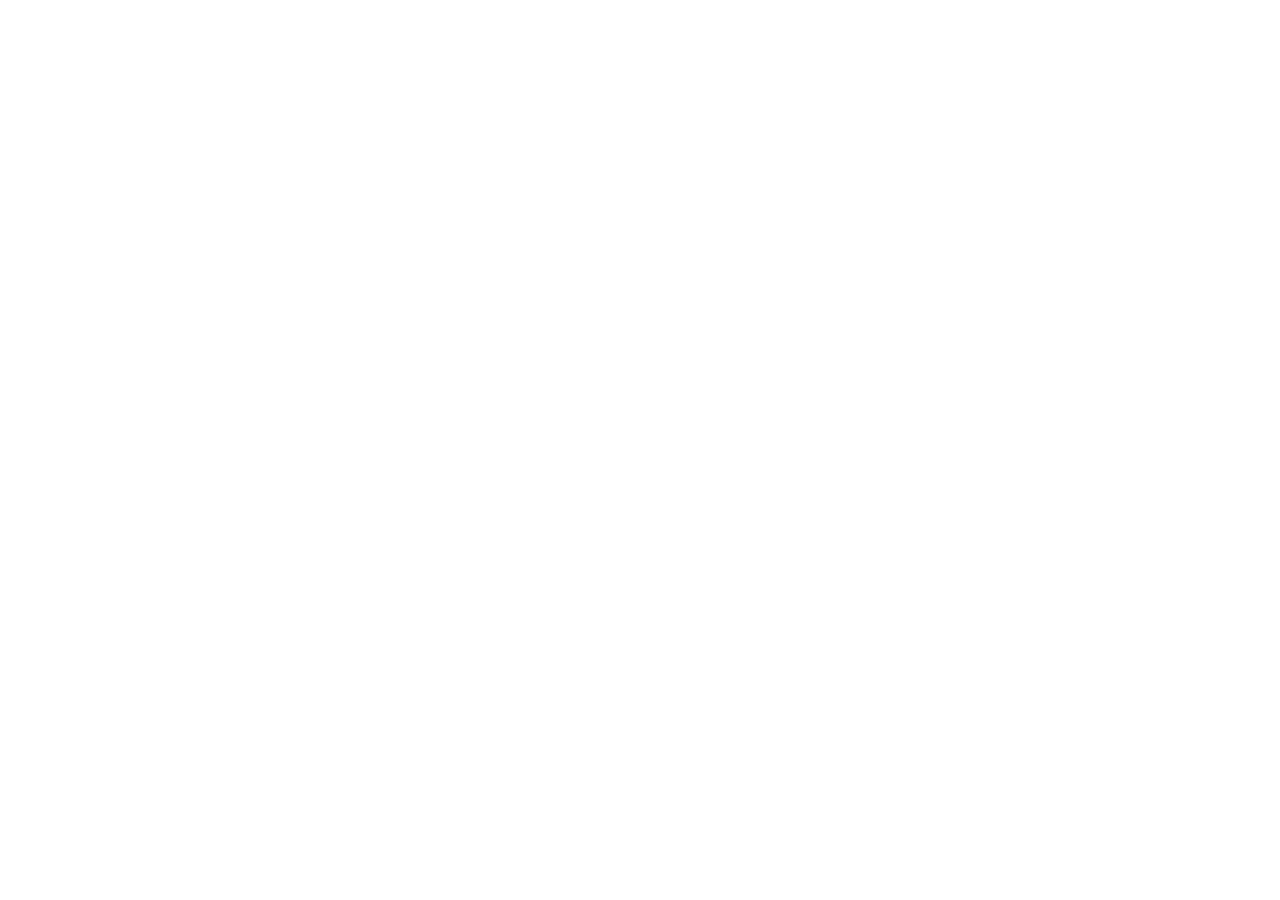
==== index.html @ 52ec28b9 "Initial Portfolio setup" ====
<!DOCTYPE html>
<html lang="en">
<head>
    <meta charset="UTF-8">
    <meta name="viewport" content="width=\, initial-scale=1.0">
    <link rel="stylesheet" href="style.css">
    <title>My Portfolio</title>
</head>
<body>
    
</body>
</html>
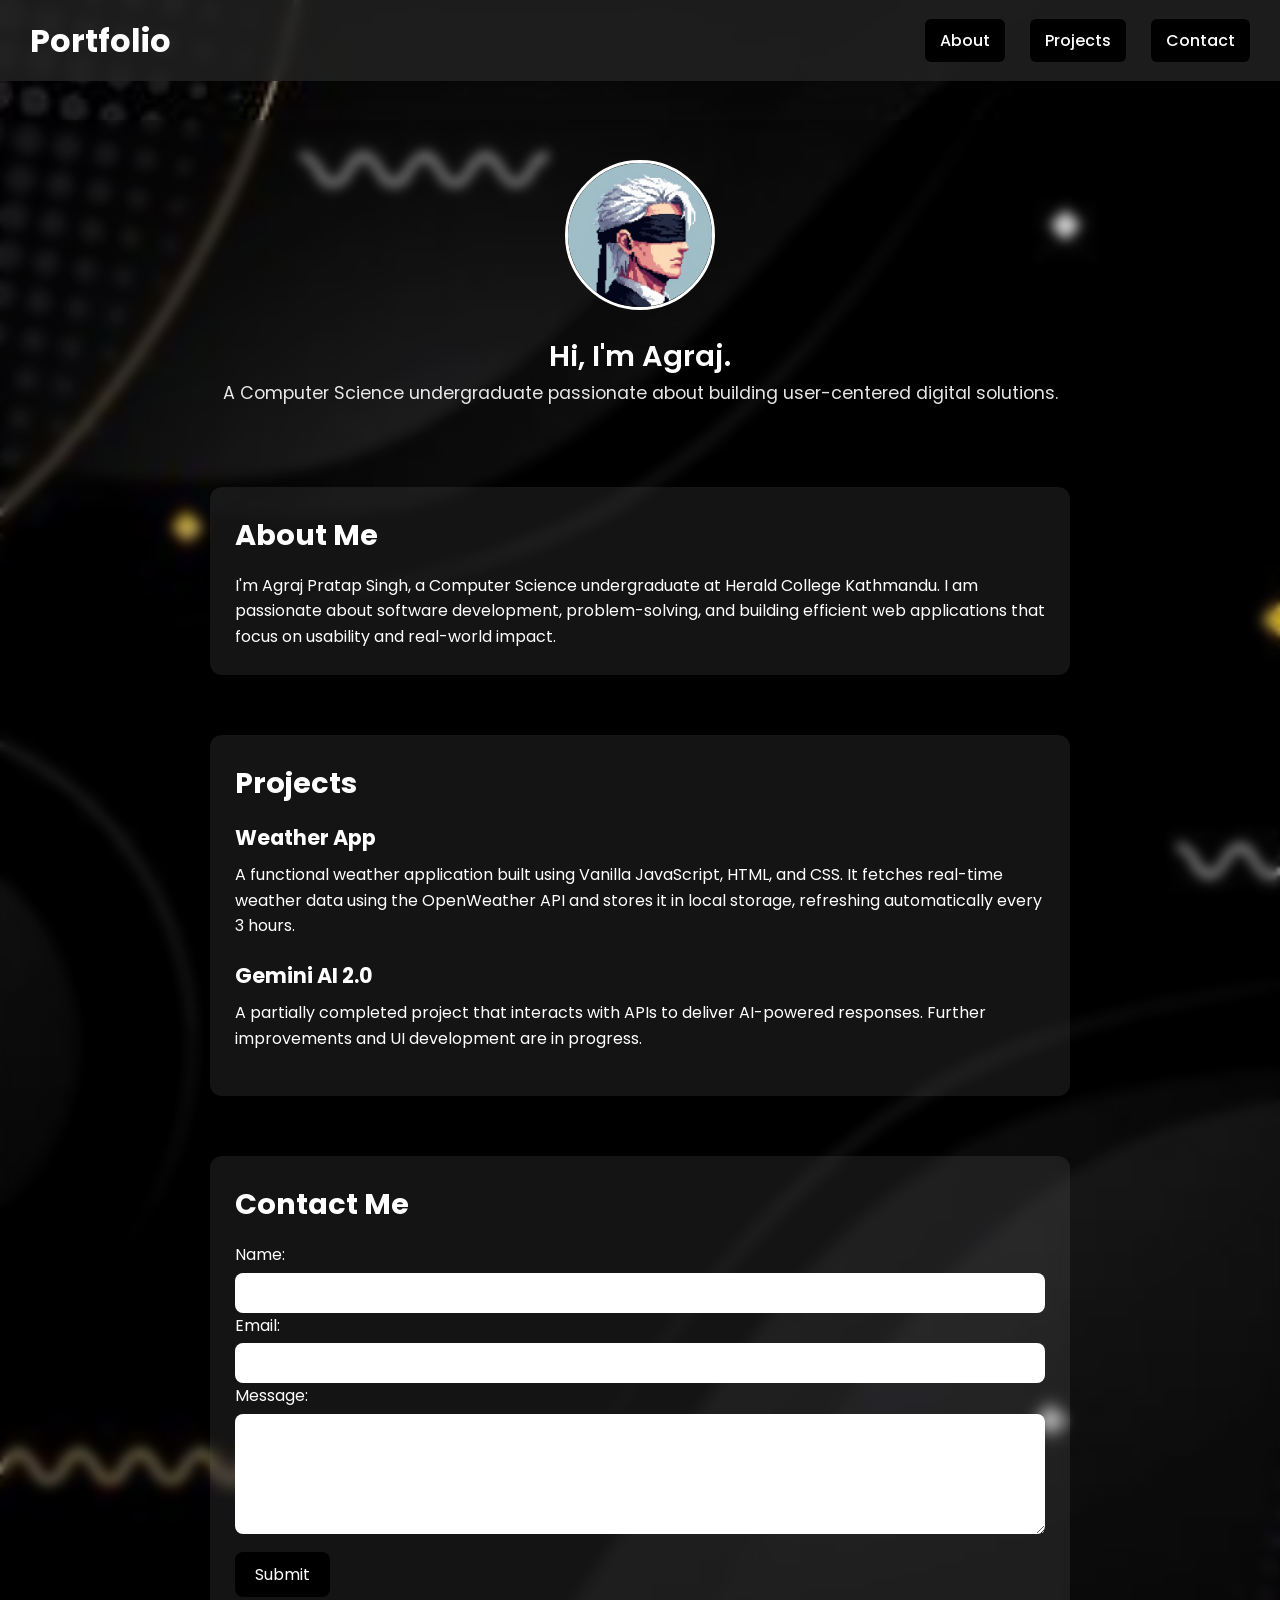
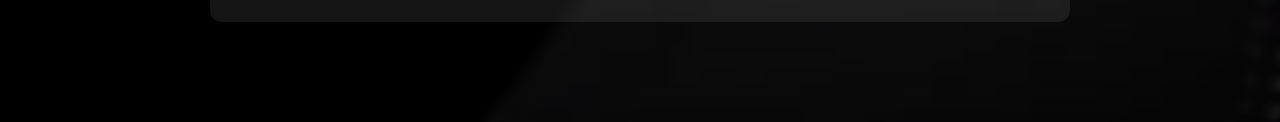
==== commit 61629e2c: "Completed" ====
--- a/index.html
+++ b/index.html
@@ -1,12 +1,73 @@
 <!DOCTYPE html>
 <html lang="en">
 <head>
-    <meta charset="UTF-8">
-    <meta name="viewport" content="width=\, initial-scale=1.0">
-    <link rel="stylesheet" href="style.css">
+    <meta charset="UTF-8" />
+    <meta name="viewport" content="width=device-width, initial-scale=1.0" />
     <title>My Portfolio</title>
+    <link rel="icon" type="image/jpeg" href="image.jpg" />
+    <link rel="stylesheet"  href="style.css">
+
+    <link href="https://fonts.googleapis.com/css2?family=Poppins:wght@300;400;500;600&display=swap" rel="stylesheet" />
+
 </head>
 <body>
-    
+    <div class="main-container">
+        <header>
+            <h1>Portfolio</h1>
+            <nav>
+                <ul>
+                    <li><a href="#about">About</a></li>
+                    <li><a href="#projects">Projects</a></li>
+                    <li><a href="#contact">Contact</a></li>
+                </ul>
+            </nav>
+        </header>
+
+        <div class="intro">
+            <img src="image.jpg" class="my-img" />
+            <p class="img-text-name">Hi, I'm Agraj.</p>
+            <p class="img-text-work">A Computer Science undergraduate passionate about building user-centered digital solutions.</p>
+        </div>
+
+        <div class="details">
+            <section id="about">
+                <h2>About Me</h2>
+                <p>
+                    I'm Agraj Pratap Singh, a Computer Science undergraduate at Herald College Kathmandu. I am passionate about software development,
+                    problem-solving, and building efficient web applications that focus on usability and real-world impact.
+                </p>
+            </section>
+
+            <section id="projects">
+                <h2>Projects</h2>
+
+                <article>
+                    <h3>Weather App</h3>
+                    <p>A functional weather application built using Vanilla JavaScript, HTML, and CSS. It fetches real-time weather data using the OpenWeather API and stores it in local storage, refreshing automatically every 3 hours.</p>
+                </article>
+
+                <article>
+                    <h3>Gemini AI 2.0</h3>
+                    <p>A partially completed project that interacts with APIs to deliver AI-powered responses. Further improvements and UI development are in progress.</p>
+                </article>
+            </section>
+
+            <section id="contact">
+                <h2>Contact Me</h2>
+                <form action="#" method="post">
+                    <label for="name">Name:</label>
+                    <input type="text" id="name" name="name" required />
+
+                    <label for="email">Email:</label>
+                    <input type="email" id="email" name="email" required />
+
+                    <label for="message">Message:</label>
+                    <textarea id="message" name="message" rows="5" required></textarea>
+
+                    <button type="submit">Submit</button>
+                </form>
+            </section>
+        </div>
+    </div>
 </body>
 </html>
--- a/style.css
+++ b/style.css
@@ -0,0 +1,170 @@
+* {
+            margin: 0;
+            padding: 0;
+            box-sizing: border-box;
+            color: white;
+            font-family: "Poppins", sans-serif;
+        }
+
+        html{
+        	scroll-behavior: smooth;
+        }
+
+        body {
+            line-height: 1.6;
+            background-image: url("bg.jpg");
+            background-size: cover;
+            background-repeat: no-repeat;
+            background-position: center;
+            position: relative;
+            min-height: 100vh;
+        }
+
+        body::before {
+            content: "";
+            position: absolute;
+            inset: 0;
+            background: rgba(0, 0, 0, 0.15);
+            backdrop-filter: blur(6px);
+            z-index: 0;
+            pointer-events: none;
+        }
+
+        .main-container {
+            position: relative;
+            z-index: 1;
+        }
+
+        header {
+            display: flex;
+            align-items: center;
+            justify-content: space-between;
+            background: rgba(36, 36, 36, 0.8);
+            padding: 15px 30px;
+            position: fixed;
+            top: 0;
+            width: 100%;
+            backdrop-filter: blur(6px);
+            z-index: 10;
+        }
+
+        header h1 {
+            font-size: 2rem;
+        }
+
+        nav ul {
+            display: flex;
+            gap: 25px;
+            list-style: none;
+        }
+
+        nav a {
+        	padding: 10px 15px;
+            text-decoration: none;
+            background-color: black;
+            color: white;
+            border: none;
+            border-radius: 6px;
+            font-weight: 500;
+            transition: 0.3s;
+        }
+
+        nav a:hover {
+            color: black;
+            background: white;
+            transform: scale(1.05);
+        }
+
+        .intro {
+            margin-top: 120px;
+            padding: 40px 20px;
+            text-align: center;
+        }
+
+        .my-img {
+            width: 150px;
+            height: 150px;
+            border-radius: 50%;
+            border: 3px solid white;
+            object-fit: cover;
+            margin-bottom: 15px;
+        }
+
+        .img-text-name {
+            font-size: 1.8rem;
+            font-weight: 600;
+        }
+
+        .img-text-work {
+            font-size: 1.1rem;
+            opacity: 0.9;
+        }
+
+        .details {
+            max-width: 900px;
+            margin: auto;
+            padding: 40px 20px;
+        }
+
+        section {
+            margin-bottom: 60px;
+            background: rgba(255, 255, 255, 0.08);
+            padding: 25px;
+            border-radius: 12px;
+            backdrop-filter: blur(6px);
+             scroll-margin-top: 80px;
+        }
+
+        h2 {
+            margin-bottom: 15px;
+            font-size: 1.8rem;
+        }
+
+        article {
+            margin-bottom: 20px;
+        }
+
+        article h3 {
+            margin-bottom: 8px;
+            font-size: 1.3rem;
+        }
+
+        form input,
+        form textarea {
+            width: 100%;
+            padding: 10px;
+            border: none;
+            outline: none;
+            border-radius: 8px;
+            margin-top: 5px;
+            color: black;
+        }
+
+        button {
+            padding: 10px 20px;
+            border: none;
+            background: #000000;
+            color: white;
+            font-size: 1rem;
+            border-radius: 8px;
+            margin-top: 10px;
+            cursor: pointer;
+            transition: 0.3s;
+        }
+
+        button:hover {
+            background: white;
+            color: black;
+                        transform: scale(1.05);
+
+        }
+
+        @media (max-width: 600px) {
+            header h1 {
+                font-size: 1.5rem;
+            }
+
+            .intro {
+                margin-top: 90px;
+            }
+        }
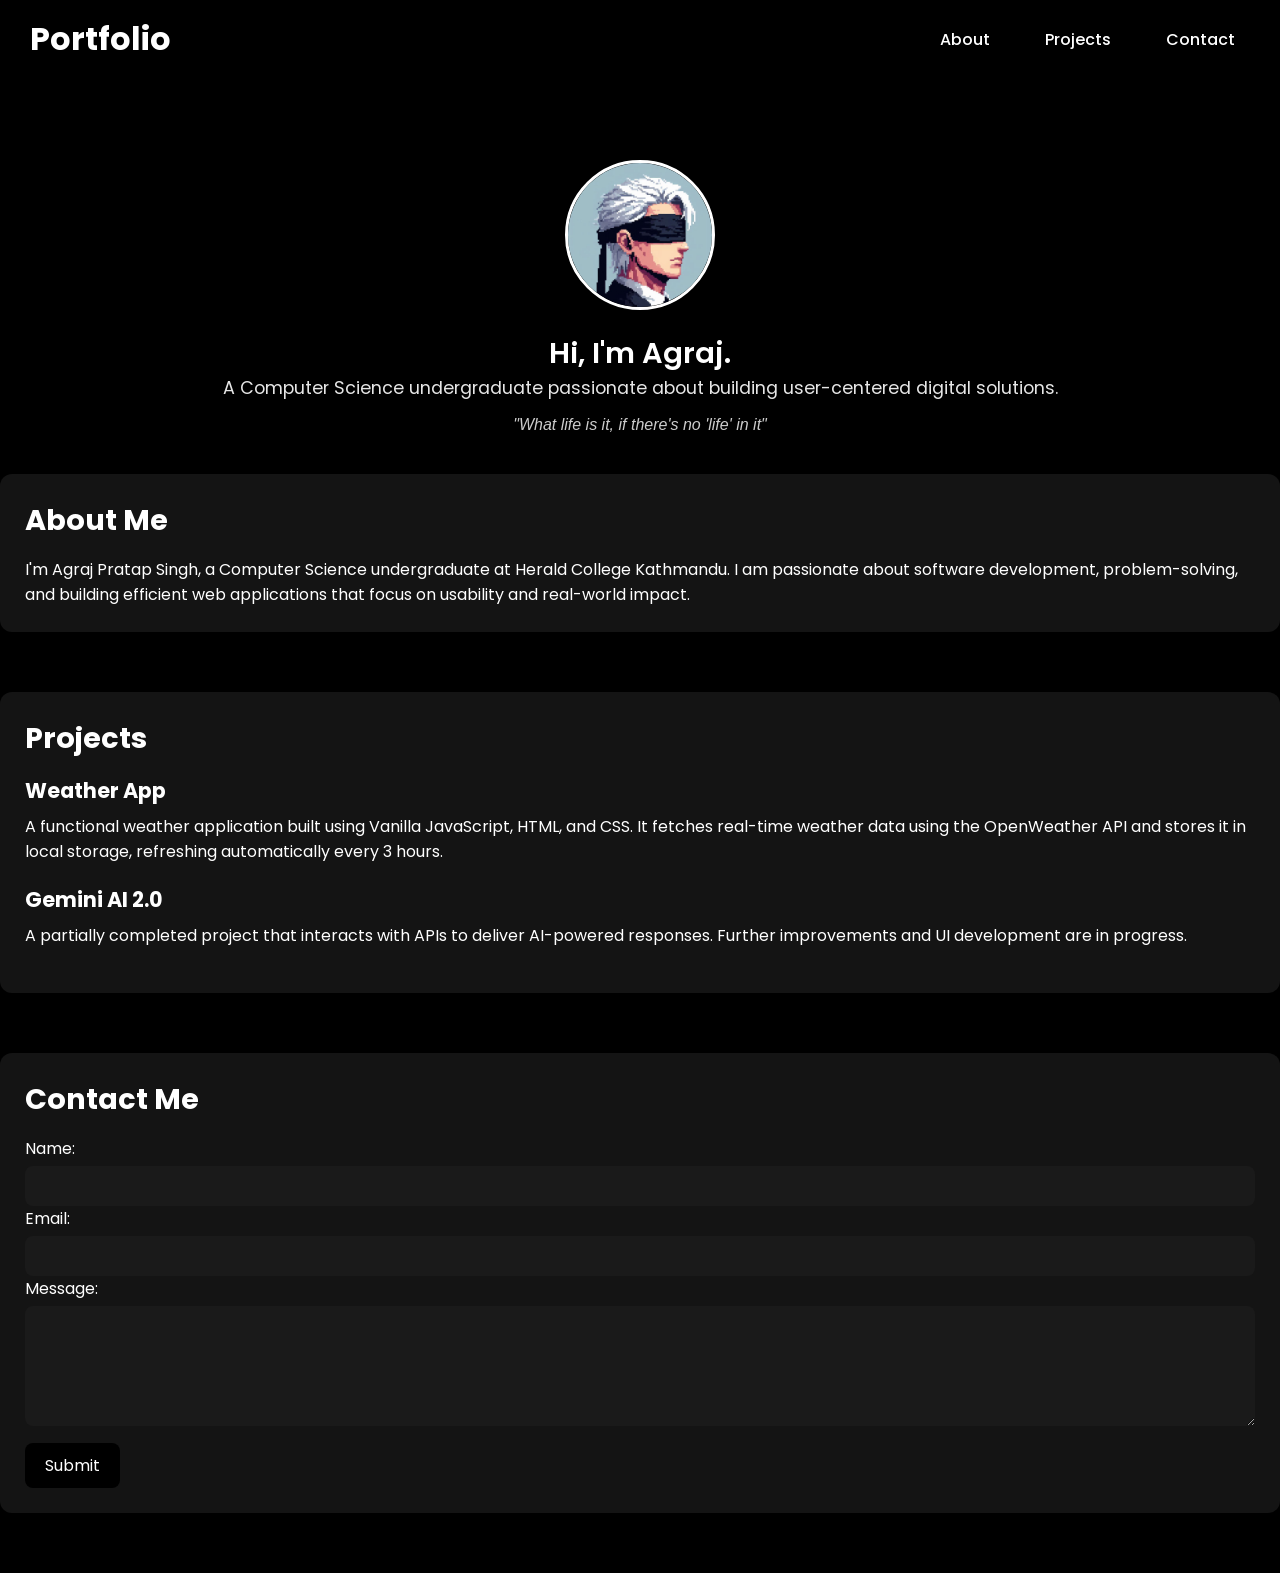
==== commit c665f3ed: "Move website files to root for GitHub Pages" ====
--- a/index.html
+++ b/index.html
@@ -5,13 +5,18 @@
     <meta name="viewport" content="width=device-width, initial-scale=1.0" />
     <title>My Portfolio</title>
     <link rel="icon" type="image/jpeg" href="image.jpg" />
-    <link rel="stylesheet"  href="style.css">
-
+    <link rel="stylesheet" href="style.css">
     <link href="https://fonts.googleapis.com/css2?family=Poppins:wght@300;400;500;600&display=swap" rel="stylesheet" />
-
+    
 </head>
 <body>
     <div class="main-container">
+        <!-- Background video -->
+        <video autoplay loop muted plays-inline class="background-clip">
+            <source src="C:\Personal\Study Materials\FSD\Workshop-1\portfolio-agraj-singh\video.mp4" type="video/mp4">
+        </video>
+
+        <!-- Header -->
         <header>
             <h1>Portfolio</h1>
             <nav>
@@ -23,13 +28,17 @@
             </nav>
         </header>
 
+        <!-- Intro / Hero Section -->
         <div class="intro">
             <img src="image.jpg" class="my-img" />
             <p class="img-text-name">Hi, I'm Agraj.</p>
             <p class="img-text-work">A Computer Science undergraduate passionate about building user-centered digital solutions.</p>
+            <p class="quote">"What life is it, if there's no 'life' in it"</p>
         </div>
 
+        <!-- Details -->
         <div class="details">
+            <!-- About -->
             <section id="about">
                 <h2>About Me</h2>
                 <p>
@@ -38,6 +47,7 @@
                 </p>
             </section>
 
+            <!-- Projects -->
             <section id="projects">
                 <h2>Projects</h2>
 
@@ -52,6 +62,7 @@
                 </article>
             </section>
 
+            <!-- Contact -->
             <section id="contact">
                 <h2>Contact Me</h2>
                 <form action="#" method="post">
@@ -70,4 +81,4 @@
         </div>
     </div>
 </body>
-</html>+</html>
--- a/style.css
+++ b/style.css
@@ -1,170 +1,178 @@
 * {
-            margin: 0;
-            padding: 0;
-            box-sizing: border-box;
-            color: white;
-            font-family: "Poppins", sans-serif;
-        }
+    margin: 0;
+    padding: 0;
+    box-sizing: border-box;
+    color: white;
+    font-family: "Poppins", sans-serif;
+}
 
-        html{
-        	scroll-behavior: smooth;
-        }
+html {
+    scroll-behavior: smooth;
+    background: black;
+}
 
-        body {
-            line-height: 1.6;
-            background-image: url("bg.jpg");
-            background-size: cover;
-            background-repeat: no-repeat;
-            background-position: center;
-            position: relative;
-            min-height: 100vh;
-        }
+.background-clip {
+    position: absolute;
+    right: 0;
+    z-index: -1;
+    object-fit: cover;
+}
 
-        body::before {
-            content: "";
-            position: absolute;
-            inset: 0;
-            background: rgba(0, 0, 0, 0.15);
-            backdrop-filter: blur(6px);
-            z-index: 0;
-            pointer-events: none;
-        }
+/* Header */
+header {
+    display: flex;
+    align-items: center;
+    justify-content: space-between;
+    background: transparent;
+    padding: 15px 30px;
+    position: fixed;
+    top: 0;
+    width: 100%;
+    backdrop-filter: blur(6px);
+    z-index: 10;
+}
 
-        .main-container {
-            position: relative;
-            z-index: 1;
-        }
+header h1 {
+    font-size: 2rem;
+}
 
-        header {
-            display: flex;
-            align-items: center;
-            justify-content: space-between;
-            background: rgba(36, 36, 36, 0.8);
-            padding: 15px 30px;
-            position: fixed;
-            top: 0;
-            width: 100%;
-            backdrop-filter: blur(6px);
-            z-index: 10;
-        }
+nav ul {
+    display: flex;
+    gap: 25px;
+    list-style: none;
+}
 
-        header h1 {
-            font-size: 2rem;
-        }
+nav a {
+    padding: 10px 15px;
+    text-decoration: none;
+    background-color: black;
+    color: white;
+    border: none;
+    border-radius: 6px;
+    font-weight: 500;
+    transition: 0.3s;
+}
 
-        nav ul {
-            display: flex;
-            gap: 25px;
-            list-style: none;
-        }
+nav a:hover {
+    color: black;
+    background: white;
+    transform: scale(1.05);
+}
 
-        nav a {
-        	padding: 10px 15px;
-            text-decoration: none;
-            background-color: black;
-            color: white;
-            border: none;
-            border-radius: 6px;
-            font-weight: 500;
-            transition: 0.3s;
-        }
+.intro {
+    margin-top: 120px;
+    padding: 40px 20px;
+    text-align: center;
+}
 
-        nav a:hover {
-            color: black;
-            background: white;
-            transform: scale(1.05);
-        }
+.my-img {
+    width: 150px;
+    height: 150px;
+    border-radius: 50%;
+    border: 3px solid white;
+    object-fit: cover;
+    margin-bottom: 15px;
+}
 
-        .intro {
-            margin-top: 120px;
-            padding: 40px 20px;
-            text-align: center;
-        }
+.img-text-name {
+    font-size: 1.8rem;
+    font-weight: 600;
+}
 
-        .my-img {
-            width: 150px;
-            height: 150px;
-            border-radius: 50%;
-            border: 3px solid white;
-            object-fit: cover;
-            margin-bottom: 15px;
-        }
+.img-text-work {
+    font-size: 1.1rem;
+    opacity: 0.9;
+    margin-bottom: 15px;
+}
 
-        .img-text-name {
-            font-size: 1.8rem;
-            font-weight: 600;
-        }
+.quote {
+    font-style: italic;
+    opacity: 0.8;
+    font-size: 1rem;
+    margin-top: 10px;
+}
 
-        .img-text-work {
-            font-size: 1.1rem;
-            opacity: 0.9;
-        }
+/* Details sections */
+.details {
+   /* max-width: 900px;
+    margin: auto;
+    padding: 40px 20px;
+*/}
 
-        .details {
-            max-width: 900px;
-            margin: auto;
-            padding: 40px 20px;
-        }
+section {
+    margin-bottom: 60px;
+    background: rgba(255, 255, 255, 0.08);
+    padding: 25px;
+    border-radius: 12px;
+    backdrop-filter: blur(6px);
+    scroll-margin-top: 80px;
+}
 
-        section {
-            margin-bottom: 60px;
-            background: rgba(255, 255, 255, 0.08);
-            padding: 25px;
-            border-radius: 12px;
-            backdrop-filter: blur(6px);
-             scroll-margin-top: 80px;
-        }
+h2 {
+    margin-bottom: 15px;
+    font-size: 1.8rem;
+}
 
-        h2 {
-            margin-bottom: 15px;
-            font-size: 1.8rem;
-        }
+article {
+    margin-bottom: 20px;
+}
 
-        article {
-            margin-bottom: 20px;
-        }
+article h3 {
+    margin-bottom: 8px;
+    font-size: 1.3rem;
+}
 
-        article h3 {
-            margin-bottom: 8px;
-            font-size: 1.3rem;
-        }
+/* Form */
+form input,
+form textarea {
+    width: 100%;
+    padding: 10px;
+    border: none;
+    outline: none;
+    border-radius: 8px;
+    margin-top: 5px;
+    color: white;
+    background-color: #1A1A1A;
+}
 
-        form input,
-        form textarea {
-            width: 100%;
-            padding: 10px;
-            border: none;
-            outline: none;
-            border-radius: 8px;
-            margin-top: 5px;
-            color: black;
-        }
+button {
+    padding: 10px 20px;
+    border: none;
+    background: #000000;
+    color: white;
+    font-size: 1rem;
+    border-radius: 8px;
+    margin-top: 10px;
+    cursor: pointer;
+    transition: 0.3s;
+}
 
-        button {
-            padding: 10px 20px;
-            border: none;
-            background: #000000;
-            color: white;
-            font-size: 1rem;
-            border-radius: 8px;
-            margin-top: 10px;
-            cursor: pointer;
-            transition: 0.3s;
-        }
+button:hover {
+    background: white;
+    color: black;
+    transform: scale(1.05);
+}
 
-        button:hover {
-            background: white;
-            color: black;
-                        transform: scale(1.05);
+/* Responsive */
+@media (max-width: 600px) {
+    header h1 {
+        font-size: 1.5rem;
+    }
 
-        }
+    .intro {
+        margin-top: 90px;
+    }
+}
 
-        @media (max-width: 600px) {
-            header h1 {
-                font-size: 1.5rem;
-            }
-
-            .intro {
-                margin-top: 90px;
-            }
-        }+@media (min-aspect-ratio: 16/9) {
+    .background-clip {
+        width: 100%;
+        height: auto;
+    }
+}
+@media (max-aspect-ratio: 16/9) {
+    .background-clip {
+        width: auto;
+        height: 100%;
+    }
+}
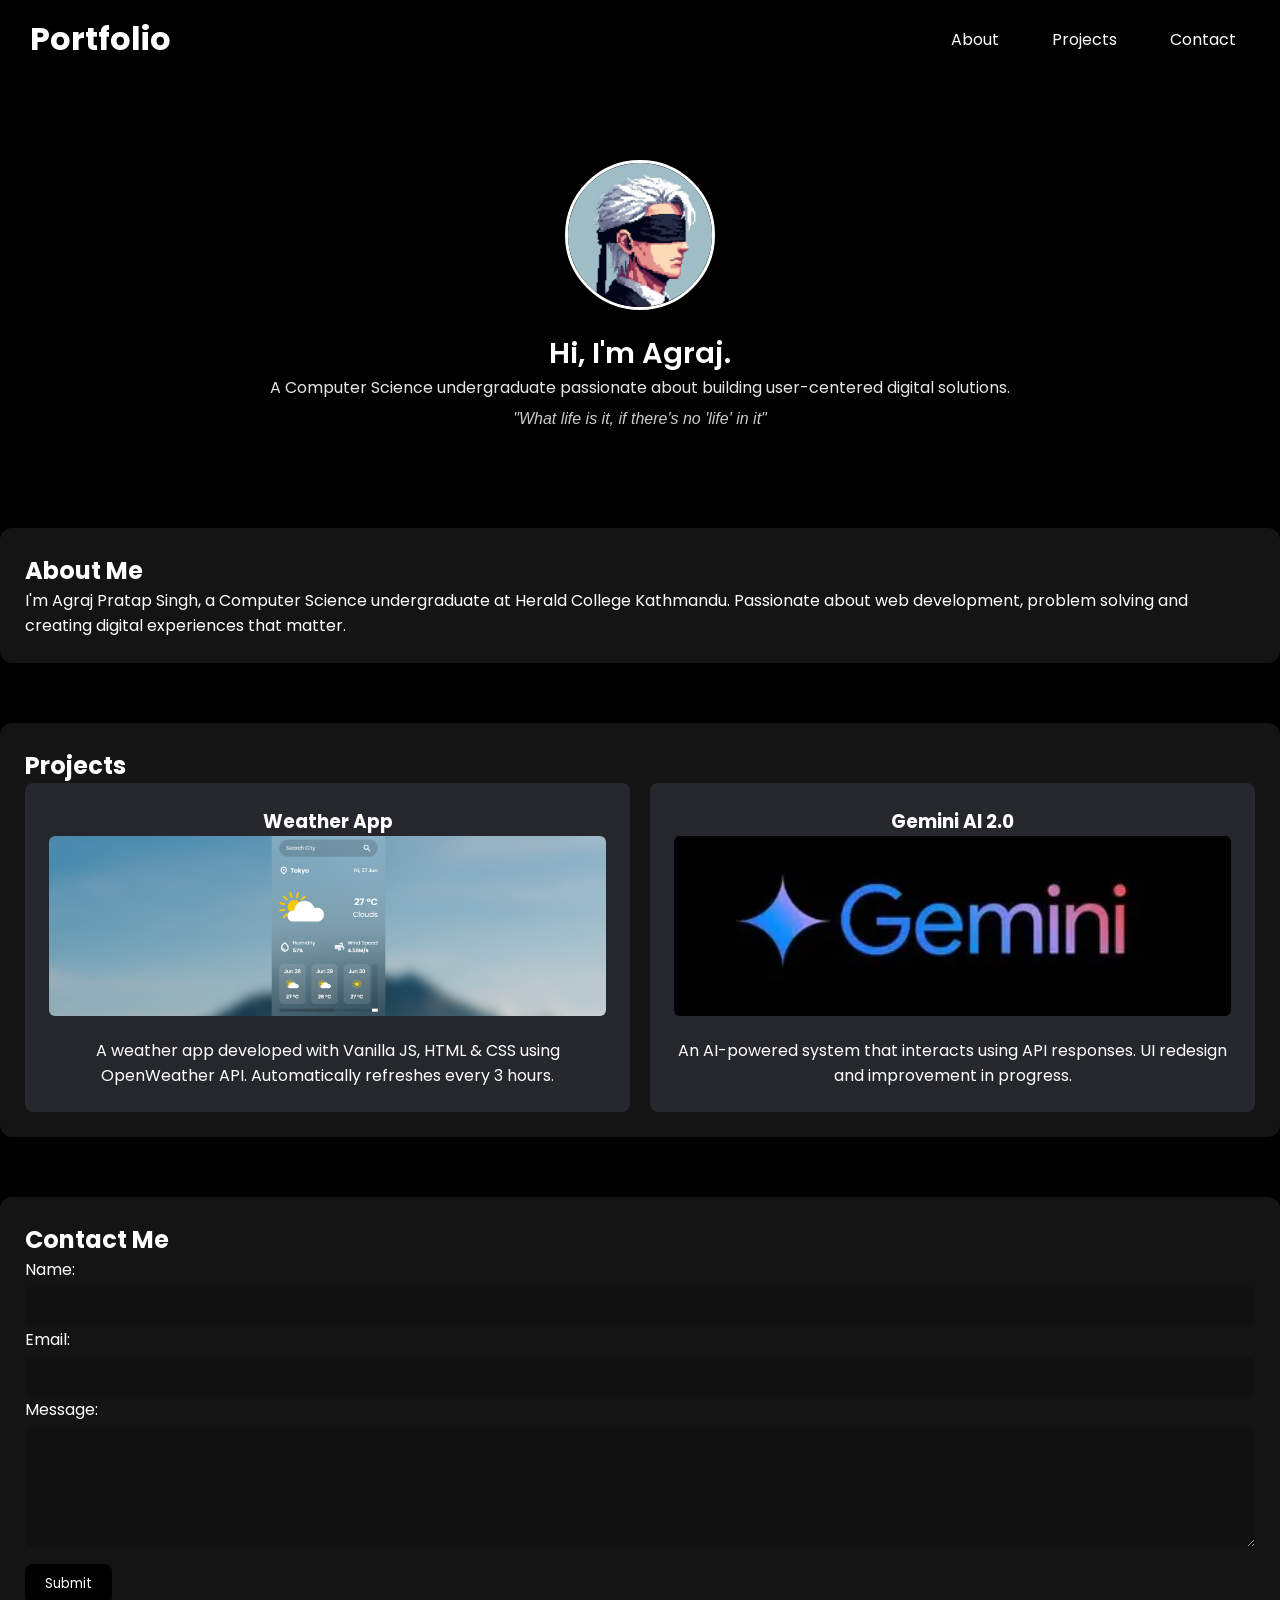
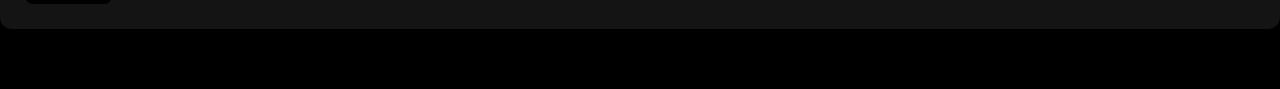
==== commit 7df380c6: "Added hamburger" ====
--- a/index.html
+++ b/index.html
@@ -3,82 +3,109 @@
 <head>
     <meta charset="UTF-8" />
     <meta name="viewport" content="width=device-width, initial-scale=1.0" />
-    <title>My Portfolio</title>
+    <title>My Portfolio | Agraj</title>
     <link rel="icon" type="image/jpeg" href="image.jpg" />
     <link rel="stylesheet" href="style.css">
     <link href="https://fonts.googleapis.com/css2?family=Poppins:wght@300;400;500;600&display=swap" rel="stylesheet" />
-    
 </head>
+
 <body>
-    <div class="main-container">
-        <!-- Background video -->
-        <video autoplay loop muted plays-inline class="background-clip">
-            <source src="C:\Personal\Study Materials\FSD\Workshop-1\portfolio-agraj-singh\video.mp4" type="video/mp4">
-        </video>
+<div class="main-container">
 
-        <!-- Header -->
-        <header>
-            <h1>Portfolio</h1>
-            <nav>
-                <ul>
-                    <li><a href="#about">About</a></li>
-                    <li><a href="#projects">Projects</a></li>
-                    <li><a href="#contact">Contact</a></li>
-                </ul>
-            </nav>
-        </header>
+    <!-- Background Video -->
+    <video autoplay loop muted plays-inline class="background-clip">
+        <!-- Use relative path when using hosting -->
+        <source src="video.mp4" type="video/mp4">
+    </video>
 
-        <!-- Intro / Hero Section -->
-        <div class="intro">
-            <img src="image.jpg" class="my-img" />
-            <p class="img-text-name">Hi, I'm Agraj.</p>
-            <p class="img-text-work">A Computer Science undergraduate passionate about building user-centered digital solutions.</p>
-            <p class="quote">"What life is it, if there's no 'life' in it"</p>
+    <!-- Header -->
+    <header>
+        <h1>Portfolio</h1>
+
+        <nav class="nav-links" id="navMenu">
+            <ul>
+                <li><a href="#about">About</a></li>
+                <li><a href="#projects">Projects</a></li>
+                <li><a href="#contact">Contact</a></li>
+            </ul>
+        </nav>
+
+        <!-- Hamburger -->
+        <div class="hamburger" id="hamburgerBtn">
+            <span></span>
+            <span></span>
+            <span></span>
         </div>
+    </header>
 
-        <!-- Details -->
-        <div class="details">
-            <!-- About -->
-            <section id="about">
-                <h2>About Me</h2>
-                <p>
-                    I'm Agraj Pratap Singh, a Computer Science undergraduate at Herald College Kathmandu. I am passionate about software development,
-                    problem-solving, and building efficient web applications that focus on usability and real-world impact.
-                </p>
-            </section>
+    <!-- Hero Section -->
+    <div class="intro">
+        <img src="image.jpg" class="my-img" />
+        <p class="img-text-name">Hi, I'm Agraj.</p>
+        <p class="img-text-work">A Computer Science undergraduate passionate about building user-centered digital solutions.</p>
+        <p class="quote">"What life is it, if there's no 'life' in it"</p>
+    </div>
 
-            <!-- Projects -->
-            <section id="projects">
-                <h2>Projects</h2>
+    <!-- Details Section -->
+    <div class="details">
 
+        <!-- About -->
+        <section id="about">
+            <h2>About Me</h2>
+            <p>
+                I'm Agraj Pratap Singh, a Computer Science undergraduate at Herald College Kathmandu. 
+                Passionate about web development, problem solving and creating digital experiences that matter.
+            </p>
+        </section>
+
+        <!-- Projects -->
+        <section id="projects">
+            <h2>Projects</h2>
+
+            <div class="projects-card">
                 <article>
-                    <h3>Weather App</h3>
-                    <p>A functional weather application built using Vanilla JavaScript, HTML, and CSS. It fetches real-time weather data using the OpenWeather API and stores it in local storage, refreshing automatically every 3 hours.</p>
+                    <h3 class="project-title">Weather App</h3>
+                    <img src="weather.png">
+                    <p>A weather app developed with Vanilla JS, HTML & CSS using OpenWeather API. Automatically refreshes every 3 hours.</p>
                 </article>
 
                 <article>
-                    <h3>Gemini AI 2.0</h3>
-                    <p>A partially completed project that interacts with APIs to deliver AI-powered responses. Further improvements and UI development are in progress.</p>
+                    <h3 class="project-title">Gemini AI 2.0</h3>
+                    <img src="Gemini.webp">
+                    <p>An AI-powered system that interacts using API responses. UI redesign and improvement in progress.</p>
                 </article>
-            </section>
+            </div>
+        </section>
 
-            <!-- Contact -->
-            <section id="contact">
-                <h2>Contact Me</h2>
-                <form action="#" method="post">
-                    <label for="name">Name:</label>
-                    <input type="text" id="name" name="name" required />
+        <!-- Contact -->
+        <section id="contact">
+            <h2>Contact Me</h2>
+            <form>
+                <label>Name:</label>
+                <input type="text" required />
 
-                    <label for="email">Email:</label>
-                    <input type="email" id="email" name="email" required />
+                <label>Email:</label>
+                <input type="email" required />
 
-                    <label for="message">Message:</label>
-                    <textarea id="message" name="message" rows="5" required></textarea>
+                <label>Message:</label>
+                <textarea rows="5" required></textarea>
 
-                    <button type="submit">Submit</button>
-                </form>
-            </section>
-        </div>
+                <button type="submit">Submit</button>
+            </form>
+        </section>
     </div>
+</div>
+
+<!-- Script for Hamburger -->
+<script>
+    const hamburger = document.getElementById("hamburgerBtn");
+    const navMenu = document.getElementById("navMenu");
+
+    hamburger.addEventListener("click", () => {
+        hamburger.classList.toggle("active");
+        navMenu.classList.toggle("active");
+    });
+</script>
+
 </body>
 </html>
--- a/style.css
+++ b/style.css
@@ -11,168 +11,160 @@
     background: black;
 }
 
+/* Video Background */
 .background-clip {
-    position: absolute;
-    right: 0;
+    position: fixed;
+    top: 0;
+    left: 0;
+    width: 100%;
+    height: 100%;
+    object-fit: cover;
     z-index: -1;
-    object-fit: cover;
 }
 
-/* Header */
+/* HEADER */
 header {
     display: flex;
     align-items: center;
     justify-content: space-between;
-    background: transparent;
     padding: 15px 30px;
     position: fixed;
     top: 0;
     width: 100%;
-    backdrop-filter: blur(6px);
-    z-index: 10;
+    backdrop-filter: blur(8px);
+    z-index: 20;
 }
 
-header h1 {
-    font-size: 2rem;
-}
+header h1 { font-size: 2rem; }
 
-nav ul {
+.nav-links ul {
     display: flex;
     gap: 25px;
     list-style: none;
 }
 
-nav a {
-    padding: 10px 15px;
+.nav-links a {
+    padding: 8px 14px;
     text-decoration: none;
-    background-color: black;
+    background: black;
     color: white;
-    border: none;
     border-radius: 6px;
-    font-weight: 500;
-    transition: 0.3s;
+    transition: .3s;
 }
 
-nav a:hover {
-    color: black;
-    background: white;
-    transform: scale(1.05);
+.nav-links a:hover { background:white; color:black; transform: scale(1.05); }
+
+/* HAMBURGER */
+.hamburger {
+    width: 30px;
+    height: 22px;
+    display: none;
+    flex-direction: column;
+    justify-content: space-between;
+    cursor: pointer;
 }
 
+.hamburger span {
+    height: 4px;
+    background: white;
+    border-radius: 4px;
+    transition: 0.4s;
+}
+
+.hamburger.active span:nth-child(1){ transform: translateY(9px) rotate(45deg); }
+.hamburger.active span:nth-child(2){ opacity: 0; }
+.hamburger.active span:nth-child(3){ transform: translateY(-9px) rotate(-45deg); }
+
+/* HERO */
 .intro {
     margin-top: 120px;
+    text-align: center;
     padding: 40px 20px;
-    text-align: center;
 }
 
 .my-img {
-    width: 150px;
-    height: 150px;
-    border-radius: 50%;
-    border: 3px solid white;
-    object-fit: cover;
-    margin-bottom: 15px;
+    width: 150px; height:150px;
+    border-radius:50%;
+    border:3px solid white;
+    object-fit:cover;
+    margin-bottom:15px;
 }
 
-.img-text-name {
-    font-size: 1.8rem;
-    font-weight: 600;
+.img-text-name { font-size:1.8rem; font-weight:600; }
+.img-text-work { opacity:.9; margin-bottom:10px; }
+.quote { opacity: .8; font-style:italic; }
+
+/* SECTIONS */
+section {
+    margin:60px 0;
+    background:rgba(255,255,255,.08);
+    padding:25px;
+    border-radius:12px;
+    backdrop-filter:blur(6px);
 }
 
-.img-text-work {
-    font-size: 1.1rem;
-    opacity: 0.9;
-    margin-bottom: 15px;
+/* PROJECTS */
+.projects-card{
+    display:grid;
+    grid-template-columns:repeat(auto-fit,minmax(260px,1fr));
+    gap:20px;
 }
 
-.quote {
-    font-style: italic;
-    opacity: 0.8;
-    font-size: 1rem;
-    margin-top: 10px;
+.projects-card article{
+    padding:1.5em;
+    text-align:center;
+    background:#25272d;
+    border-radius:8px;
+    transition:.3s;
 }
 
-/* Details sections */
-.details {
-   /* max-width: 900px;
-    margin: auto;
-    padding: 40px 20px;
-*/}
+.projects-card article:hover{ transform:scale(1.03); }
 
-section {
-    margin-bottom: 60px;
-    background: rgba(255, 255, 255, 0.08);
-    padding: 25px;
-    border-radius: 12px;
-    backdrop-filter: blur(6px);
-    scroll-margin-top: 80px;
+article img{
+    width:100%;
+    height:180px;
+    object-fit:cover;
+    border-radius:6px;
+    margin-bottom:15px;
 }
 
-h2 {
-    margin-bottom: 15px;
-    font-size: 1.8rem;
-}
-
-article {
-    margin-bottom: 20px;
-}
-
-article h3 {
-    margin-bottom: 8px;
-    font-size: 1.3rem;
-}
-
-/* Form */
-form input,
-form textarea {
-    width: 100%;
-    padding: 10px;
-    border: none;
-    outline: none;
-    border-radius: 8px;
-    margin-top: 5px;
-    color: white;
-    background-color: #1A1A1A;
+/* CONTACT */
+form input, form textarea {
+    width:100%; padding:10px;
+    background:#111; border:none;
+    border-radius:8px; margin-top:5px;
 }
 
 button {
-    padding: 10px 20px;
-    border: none;
-    background: #000000;
-    color: white;
-    font-size: 1rem;
-    border-radius: 8px;
-    margin-top: 10px;
-    cursor: pointer;
-    transition: 0.3s;
+    padding:10px 20px;
+    border:none;
+    background:black;
+    color:white;
+    border-radius:8px;
+    margin-top:10px;
+    cursor:pointer;
+    transition:.3s;
 }
 
-button:hover {
-    background: white;
-    color: black;
-    transform: scale(1.05);
-}
+button:hover{background:white;color:black;}
 
-/* Responsive */
-@media (max-width: 600px) {
-    header h1 {
-        font-size: 1.5rem;
+/* --- RESPONSIVE MOBILE MENU --- */
+@media (max-width:768px){
+    .hamburger { display:flex; }
+
+    .nav-links {
+        position:absolute;
+        top:70px;
+        right:0;
+        background:black;
+        width:200px;
+        padding:20px;
+        display:none;
+        border-radius:10px;
+        text-align:center;
     }
 
-    .intro {
-        margin-top: 90px;
-    }
+    .nav-links.active { display:block; }
+
+    .nav-links ul { flex-direction:column; gap:15px; }
 }
-
-@media (min-aspect-ratio: 16/9) {
-    .background-clip {
-        width: 100%;
-        height: auto;
-    }
-}
-@media (max-aspect-ratio: 16/9) {
-    .background-clip {
-        width: auto;
-        height: 100%;
-    }
-}
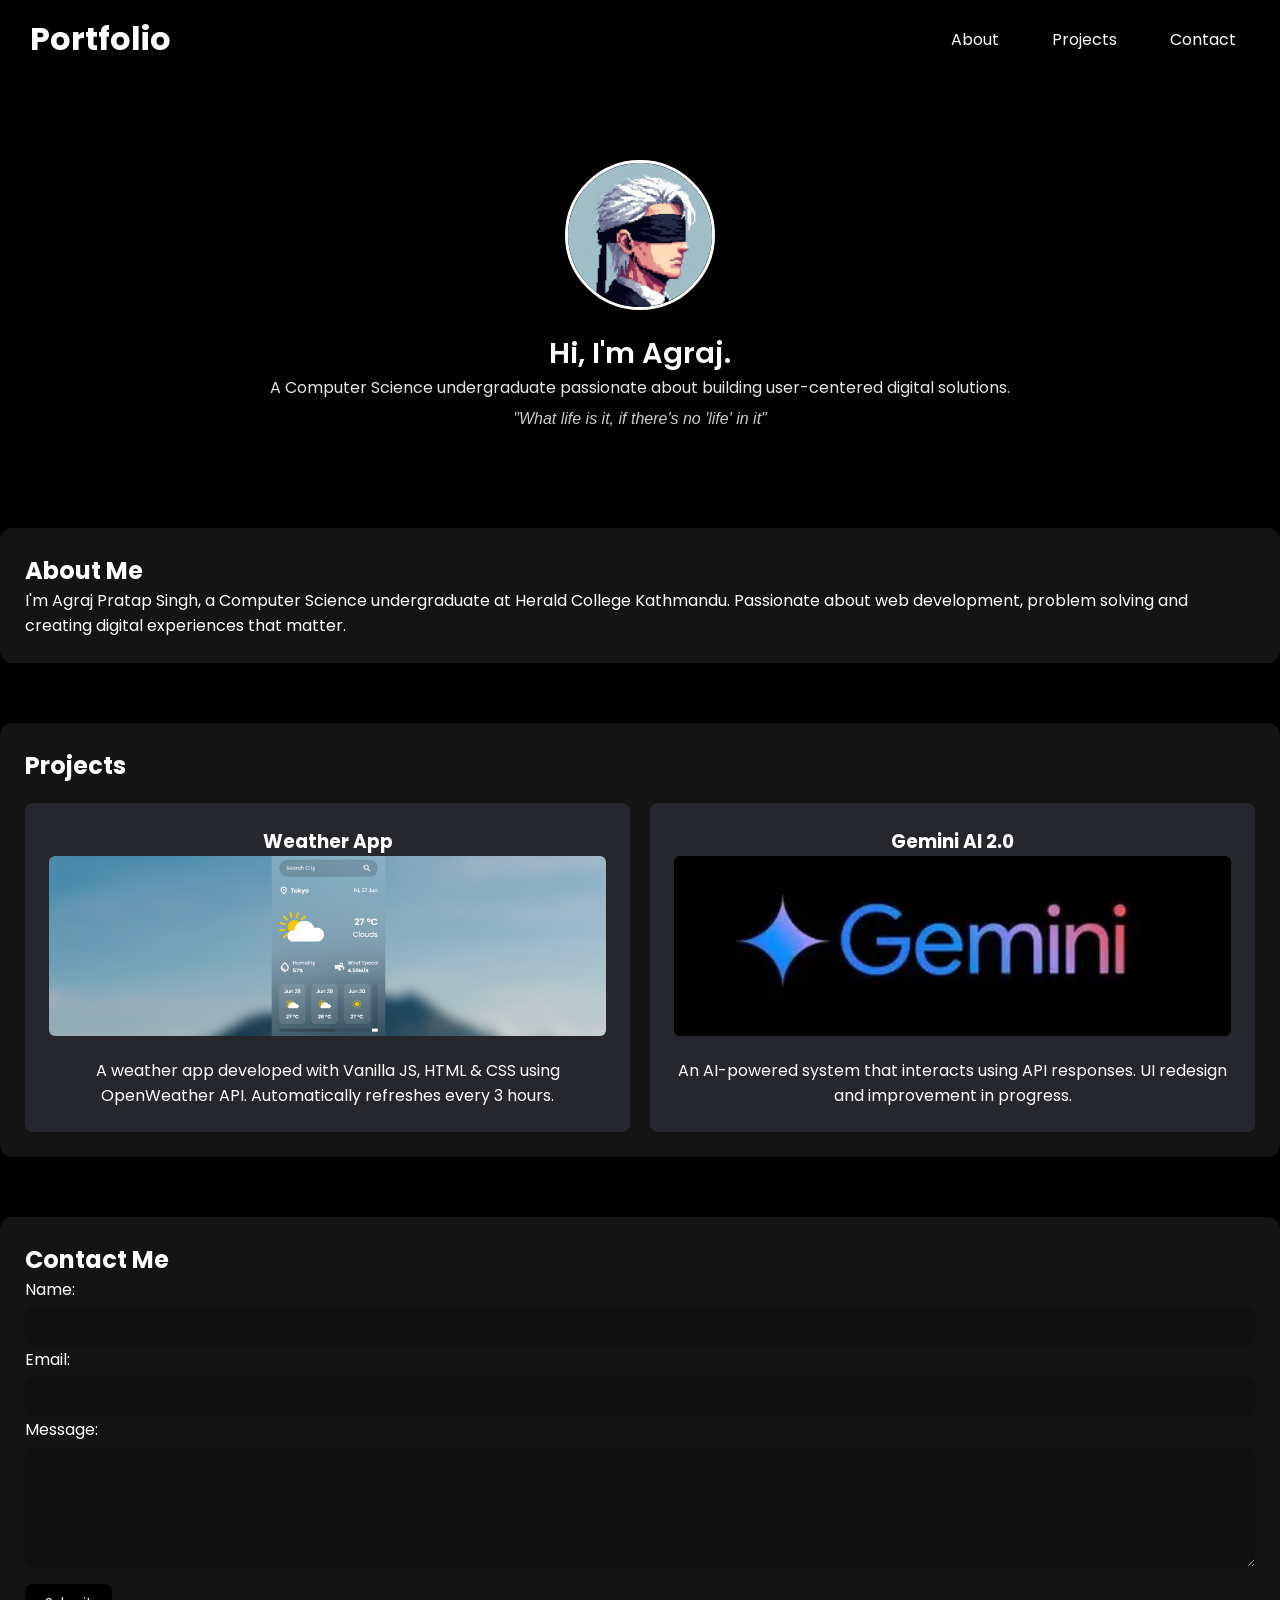
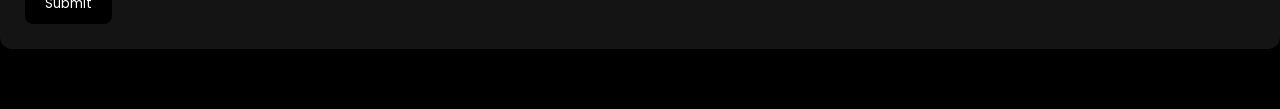
==== commit a17005eb: "Fixed Project CSS" ====
--- a/index.html
+++ b/index.html
@@ -96,7 +96,6 @@
     </div>
 </div>
 
-<!-- Script for Hamburger -->
 <script>
     const hamburger = document.getElementById("hamburgerBtn");
     const navMenu = document.getElementById("navMenu");
--- a/style.css
+++ b/style.css
@@ -11,7 +11,6 @@
     background: black;
 }
 
-/* Video Background */
 .background-clip {
     position: fixed;
     top: 0;
@@ -22,7 +21,6 @@
     z-index: -1;
 }
 
-/* HEADER */
 header {
     display: flex;
     align-items: center;
@@ -54,7 +52,6 @@
 
 .nav-links a:hover { background:white; color:black; transform: scale(1.05); }
 
-/* HAMBURGER */
 .hamburger {
     width: 30px;
     height: 22px;
@@ -75,7 +72,6 @@
 .hamburger.active span:nth-child(2){ opacity: 0; }
 .hamburger.active span:nth-child(3){ transform: translateY(-9px) rotate(-45deg); }
 
-/* HERO */
 .intro {
     margin-top: 120px;
     text-align: center;
@@ -102,8 +98,9 @@
     border-radius:12px;
     backdrop-filter:blur(6px);
 }
-
-/* PROJECTS */
+#projects h2{
+    margin-bottom: 20px;
+}
 .projects-card{
     display:grid;
     grid-template-columns:repeat(auto-fit,minmax(260px,1fr));
@@ -128,7 +125,6 @@
     margin-bottom:15px;
 }
 
-/* CONTACT */
 form input, form textarea {
     width:100%; padding:10px;
     background:#111; border:none;
@@ -148,7 +144,6 @@
 
 button:hover{background:white;color:black;}
 
-/* --- RESPONSIVE MOBILE MENU --- */
 @media (max-width:768px){
     .hamburger { display:flex; }
 
